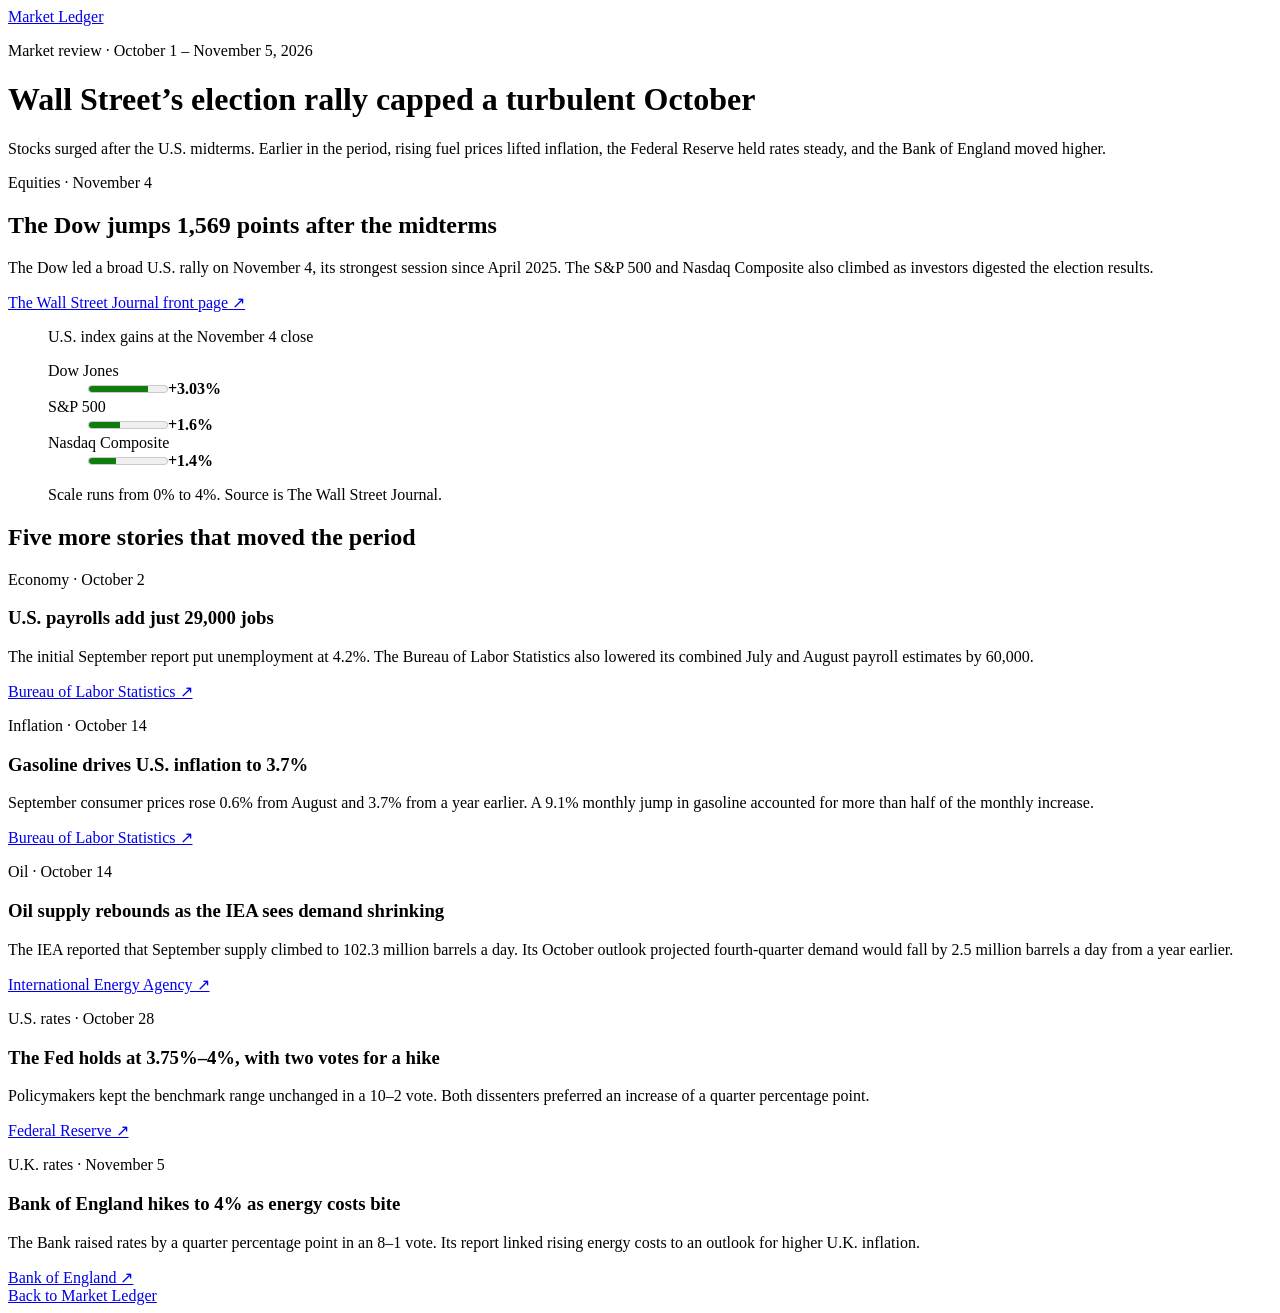
==== site/october-market-review.html @ 0e9db189 "Add public Market Ledger frontend" ====
<!doctype html>
<html lang="en">
<head>
  <meta charset="utf-8">
  <meta name="viewport" content="width=device-width, initial-scale=1">
  <meta name="description" content="Six market stories that shaped October 1 to November 5, 2026.">
  <title>October Market Review · Market Ledger</title>
  <link rel="stylesheet" href="/style.css">
</head>
<body class="edition">
  <header><div class="wrap mast"><a class="logo" href="/">Market Ledger</a></div></header>
  <main class="wrap">
    <div class="review-intro">
      <p class="meta">Market review · October 1 – November 5, 2026</p>
      <h1>Wall Street’s election rally capped a turbulent October</h1>
      <p>Stocks surged after the U.S. midterms. Earlier in the period, rising fuel prices lifted inflation, the Federal Reserve held rates steady, and the Bank of England moved higher.</p>
    </div>
    <div class="review-lead">
      <article>
        <p class="meta">Equities · November 4</p>
        <h2>The Dow jumps 1,569 points after the midterms</h2>
        <p>The Dow led a broad U.S. rally on November 4, its strongest session since April 2025. The S&amp;P 500 and Nasdaq Composite also climbed as investors digested the election results.</p>
        <a class="source" href="https://d2dr22b2lm4tvw.cloudfront.net/wsj/2026-11-05/front-page.pdf">The Wall Street Journal front page ↗</a>
      </article>
      <figure class="market-chart">
        <figcaption>U.S. index gains at the November 4 close</figcaption>
        <dl>
          <div><dt>Dow Jones</dt><dd><meter min="0" max="4" value="3.03" aria-label="Dow Jones gained 3.03 percent"></meter><strong>+3.03%</strong></dd></div>
          <div><dt>S&amp;P 500</dt><dd><meter min="0" max="4" value="1.6" aria-label="S&amp;P 500 gained 1.6 percent"></meter><strong>+1.6%</strong></dd></div>
          <div><dt>Nasdaq Composite</dt><dd><meter min="0" max="4" value="1.4" aria-label="Nasdaq Composite gained 1.4 percent"></meter><strong>+1.4%</strong></dd></div>
        </dl>
        <p>Scale runs from 0% to 4%. Source is The Wall Street Journal.</p>
      </figure>
    </div>
    <section aria-labelledby="timeline">
      <h2 id="timeline">Five more stories that moved the period</h2>
      <div class="review-grid">
        <article>
          <p class="meta">Economy · October 2</p>
          <h3>U.S. payrolls add just 29,000 jobs</h3>
          <p>The initial September report put unemployment at 4.2%. The Bureau of Labor Statistics also lowered its combined July and August payroll estimates by 60,000.</p>
          <a class="source" href="https://www.bls.gov/news.release/archives/empsit_10022026.htm">Bureau of Labor Statistics ↗</a>
        </article>
        <article>
          <p class="meta">Inflation · October 14</p>
          <h3>Gasoline drives U.S. inflation to 3.7%</h3>
          <p>September consumer prices rose 0.6% from August and 3.7% from a year earlier. A 9.1% monthly jump in gasoline accounted for more than half of the monthly increase.</p>
          <a class="source" href="https://www.bls.gov/news.release/archives/cpi_10142026.htm">Bureau of Labor Statistics ↗</a>
        </article>
        <article>
          <p class="meta">Oil · October 14</p>
          <h3>Oil supply rebounds as the IEA sees demand shrinking</h3>
          <p>The IEA reported that September supply climbed to 102.3 million barrels a day. Its October outlook projected fourth-quarter demand would fall by 2.5 million barrels a day from a year earlier.</p>
          <a class="source" href="https://www.iea.org/reports/oil-market-report-october-2026">International Energy Agency ↗</a>
        </article>
        <article>
          <p class="meta">U.S. rates · October 28</p>
          <h3>The Fed holds at 3.75%–4%, with two votes for a hike</h3>
          <p>Policymakers kept the benchmark range unchanged in a 10–2 vote. Both dissenters preferred an increase of a quarter percentage point.</p>
          <a class="source" href="https://www.federalreserve.gov/newsevents/pressreleases/monetary20261028a.htm">Federal Reserve ↗</a>
        </article>
        <article>
          <p class="meta">U.K. rates · November 5</p>
          <h3>Bank of England hikes to 4% as energy costs bite</h3>
          <p>The Bank raised rates by a quarter percentage point in an 8–1 vote. Its report linked rising energy costs to an outlook for higher U.K. inflation.</p>
          <a class="source" href="https://www.bankofengland.co.uk/monetary-policy-summary-and-minutes/2026/november-2026/">Bank of England ↗</a>
        </article>
      </div>
    </section>
  </main>
  <footer class="wrap"><a href="/">Back to Market Ledger</a></footer>
</body>
</html>
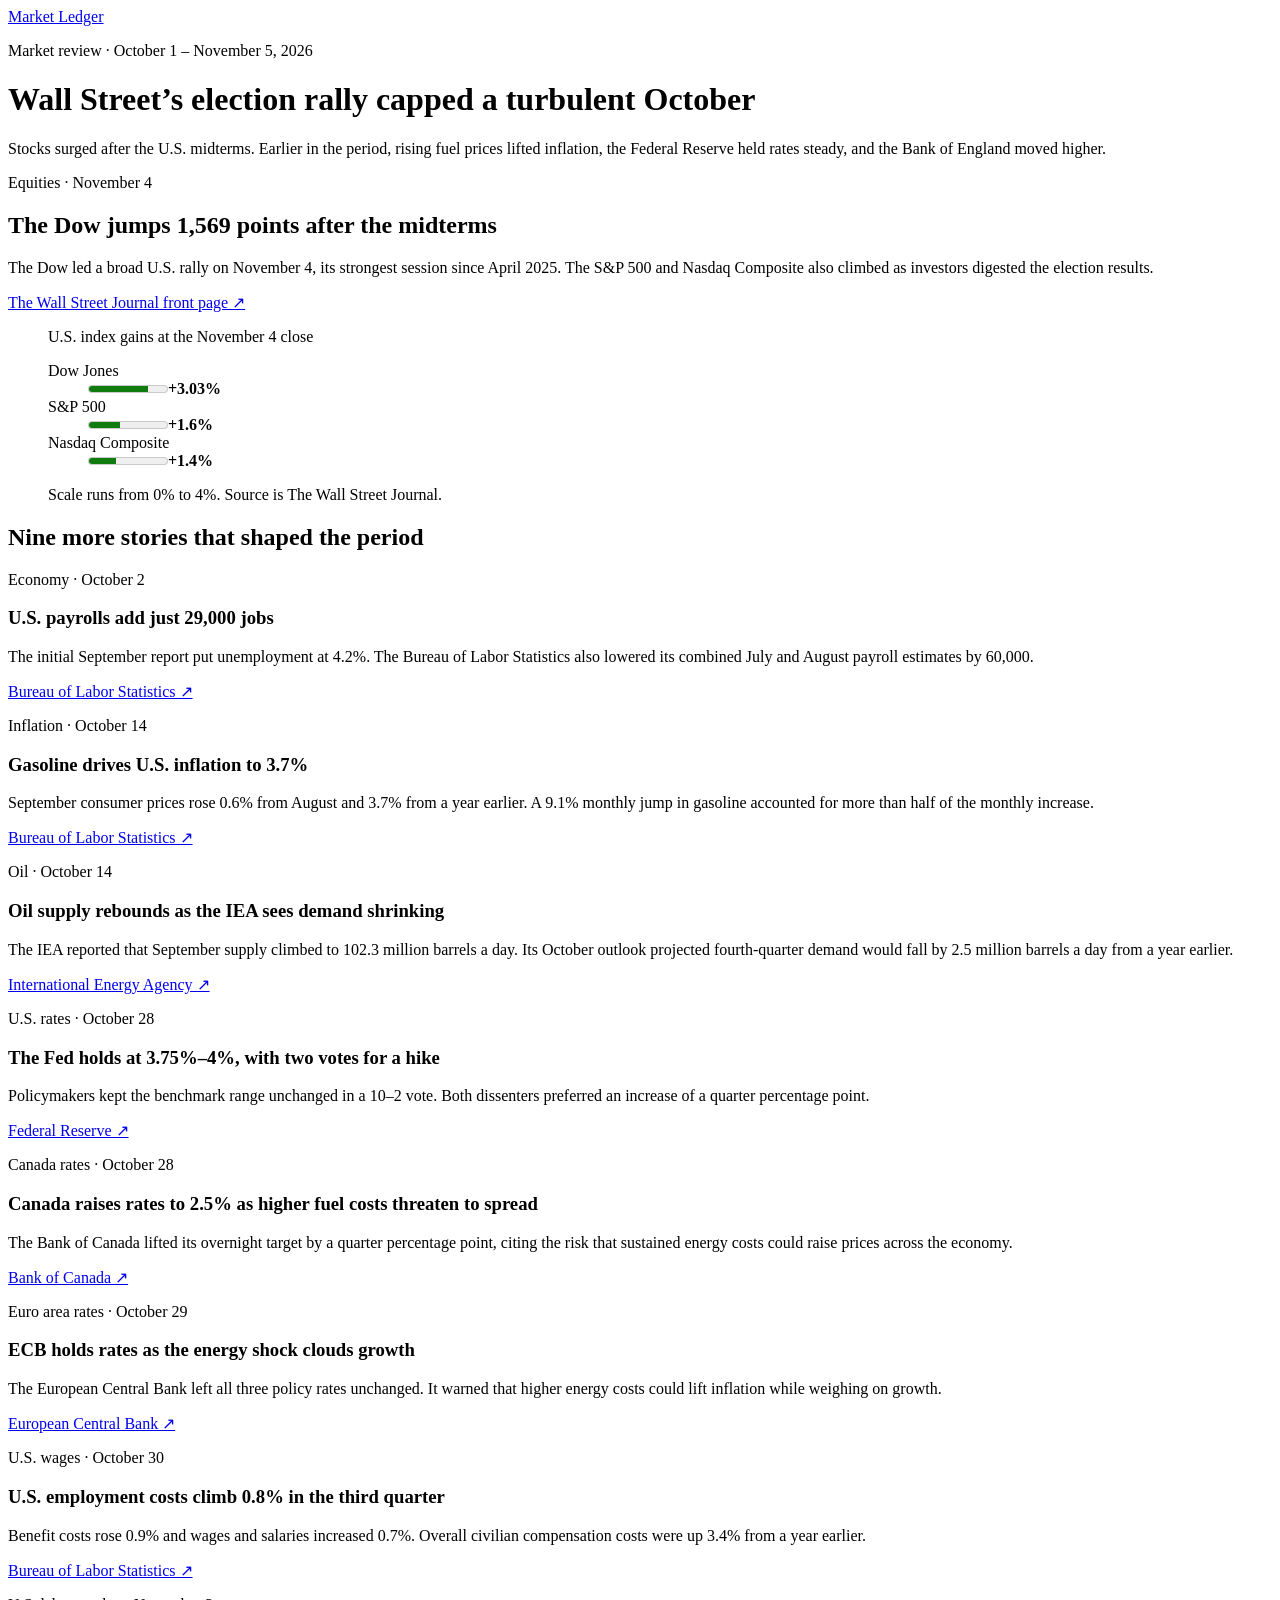
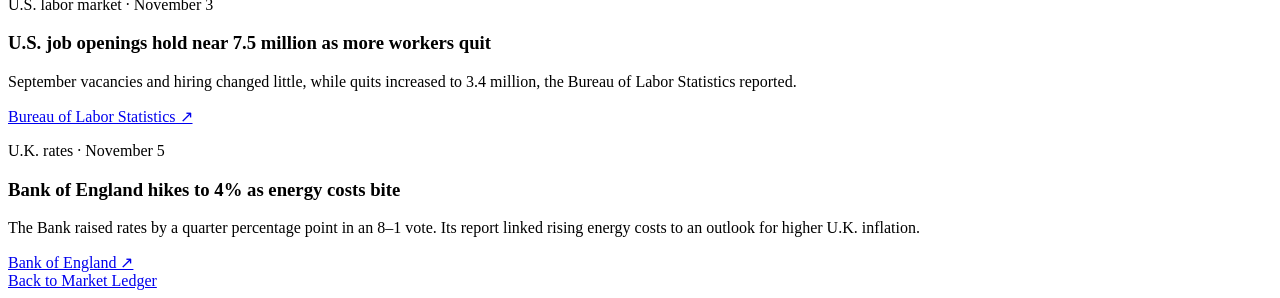
==== commit 7a6bb4c8: "Automate hourly market publishing and redesign the edition" ====
--- a/site/october-market-review.html
+++ b/site/october-market-review.html
@@ -3,7 +3,7 @@
 <head>
   <meta charset="utf-8">
   <meta name="viewport" content="width=device-width, initial-scale=1">
-  <meta name="description" content="Six market stories that shaped October 1 to November 5, 2026.">
+  <meta name="description" content="Ten market stories that shaped October 1 to November 5, 2026.">
   <title>October Market Review · Market Ledger</title>
   <link rel="stylesheet" href="/style.css">
 </head>
@@ -33,7 +33,7 @@
       </figure>
     </div>
     <section aria-labelledby="timeline">
-      <h2 id="timeline">Five more stories that moved the period</h2>
+      <h2 id="timeline">Nine more stories that shaped the period</h2>
       <div class="review-grid">
         <article>
           <p class="meta">Economy · October 2</p>
@@ -60,6 +60,30 @@
           <a class="source" href="https://www.federalreserve.gov/newsevents/pressreleases/monetary20261028a.htm">Federal Reserve ↗</a>
         </article>
         <article>
+          <p class="meta">Canada rates · October 28</p>
+          <h3>Canada raises rates to 2.5% as higher fuel costs threaten to spread</h3>
+          <p>The Bank of Canada lifted its overnight target by a quarter percentage point, citing the risk that sustained energy costs could raise prices across the economy.</p>
+          <a class="source" href="https://www.bankofcanada.ca/2026/10/fad-press-release-2026-10-28/">Bank of Canada ↗</a>
+        </article>
+        <article>
+          <p class="meta">Euro area rates · October 29</p>
+          <h3>ECB holds rates as the energy shock clouds growth</h3>
+          <p>The European Central Bank left all three policy rates unchanged. It warned that higher energy costs could lift inflation while weighing on growth.</p>
+          <a class="source" href="https://www.ecb.europa.eu/press/pr/date/2026/html/ecb.mp261029~9a493adf17.en.html">European Central Bank ↗</a>
+        </article>
+        <article>
+          <p class="meta">U.S. wages · October 30</p>
+          <h3>U.S. employment costs climb 0.8% in the third quarter</h3>
+          <p>Benefit costs rose 0.9% and wages and salaries increased 0.7%. Overall civilian compensation costs were up 3.4% from a year earlier.</p>
+          <a class="source" href="https://www.bls.gov/news.release/archives/eci_10302026.htm">Bureau of Labor Statistics ↗</a>
+        </article>
+        <article>
+          <p class="meta">U.S. labor market · November 3</p>
+          <h3>U.S. job openings hold near 7.5 million as more workers quit</h3>
+          <p>September vacancies and hiring changed little, while quits increased to 3.4 million, the Bureau of Labor Statistics reported.</p>
+          <a class="source" href="https://www.bls.gov/news.release/archives/jolts_11032026.htm">Bureau of Labor Statistics ↗</a>
+        </article>
+        <article>
           <p class="meta">U.K. rates · November 5</p>
           <h3>Bank of England hikes to 4% as energy costs bite</h3>
           <p>The Bank raised rates by a quarter percentage point in an 8–1 vote. Its report linked rising energy costs to an outlook for higher U.K. inflation.</p>
